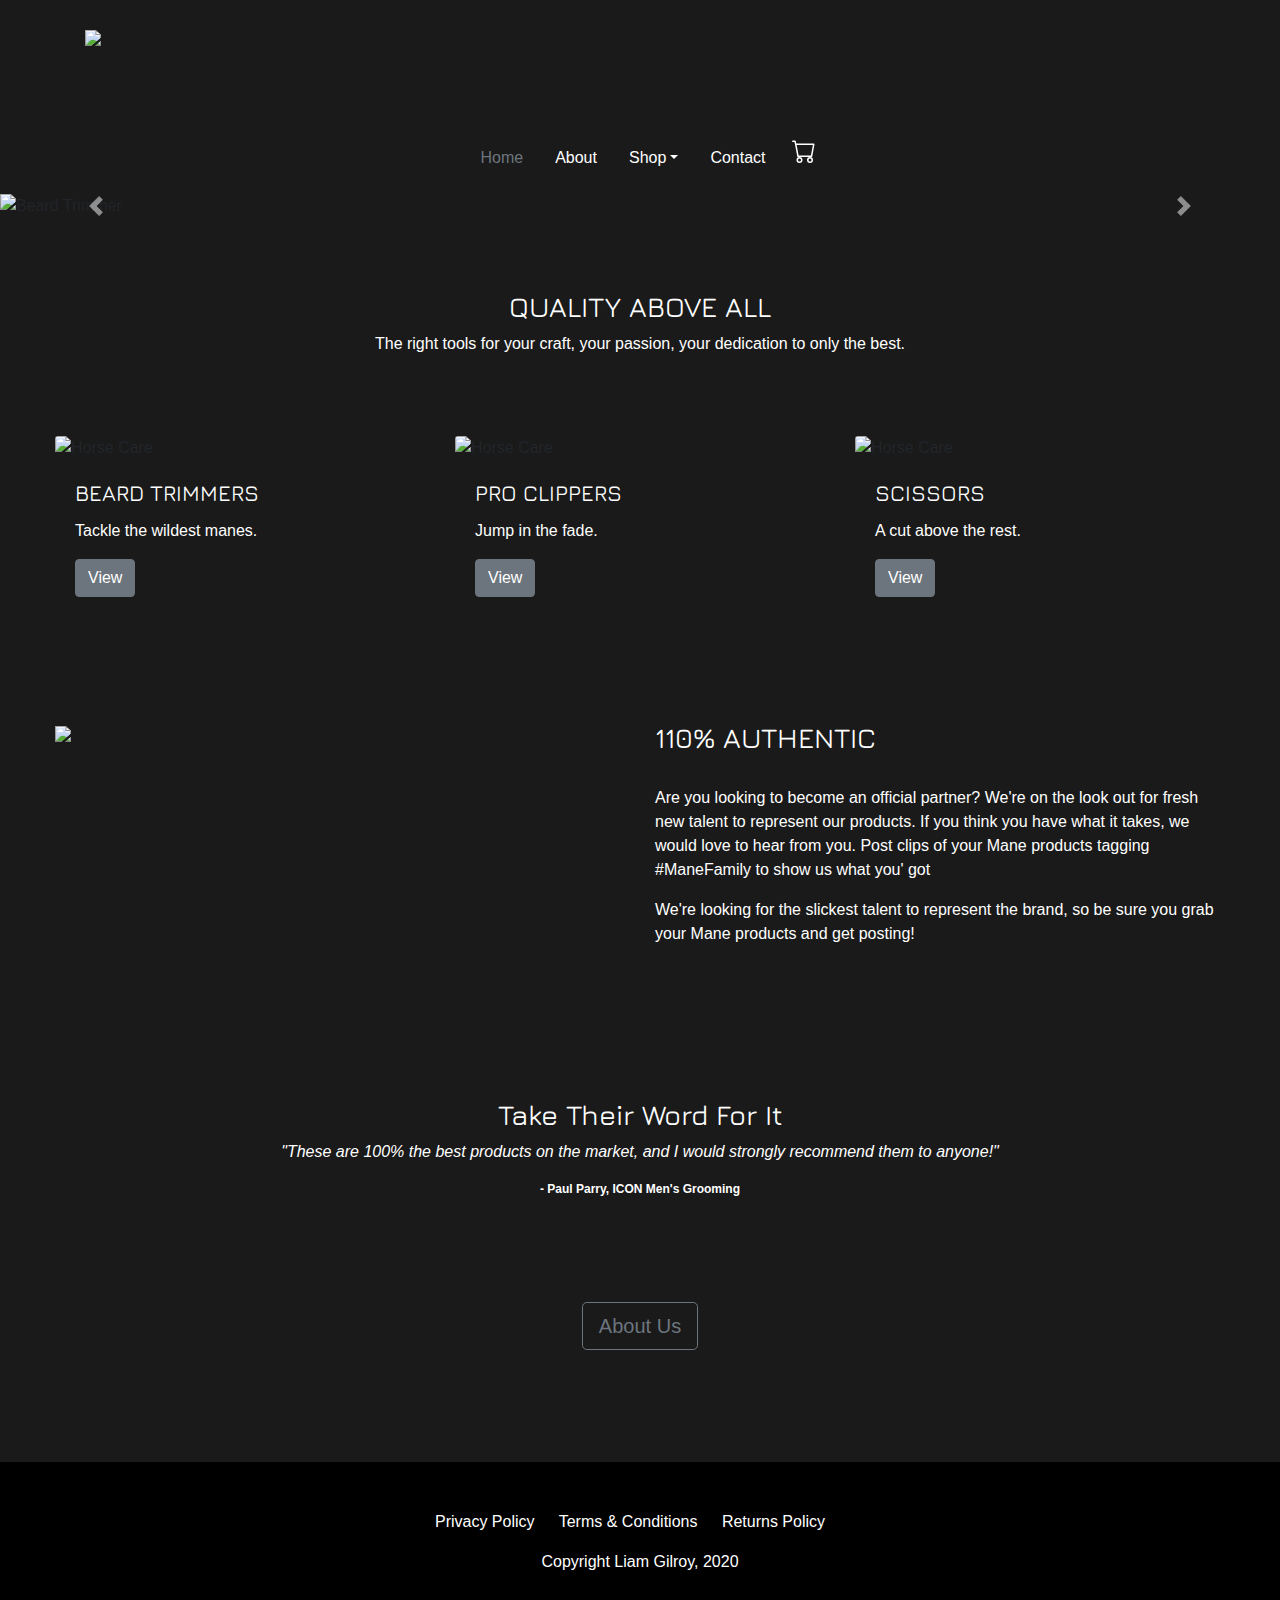
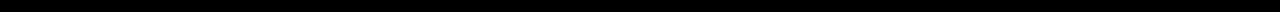
==== index.html @ fa7f3d64 "First commit" ====
<!DOCTYPE html>
<html lang="en">
<head>
    <script>

        function myFunction() {
        var x = document.getElementById("inc");
        if (x.style.display === "none") {
            x.style.display = "inline";
        } 
        } 

        var i = 0;
        function buttonClick() {
            document.getElementById('inc').value = ++i;
        }
    </script>
    <meta charset="UTF-8">
    <title>MANE</title>
    <link rel="stylesheet" href="styles.css">
    <link href="https://fonts.googleapis.com/css2?family=Jura:wght@400;700&display=swap" rel="stylesheet">    
    <link rel="stylesheet" href="https://stackpath.bootstrapcdn.com/bootstrap/4.5.2/css/bootstrap.min.css" integrity="sha384-JcKb8q3iqJ61gNV9KGb8thSsNjpSL0n8PARn9HuZOnIxN0hoP+VmmDGMN5t9UJ0Z" crossorigin="anonymous">
    <script src="https://code.jquery.com/jquery-3.5.1.slim.min.js" integrity="sha384-DfXdz2htPH0lsSSs5nCTpuj/zy4C+OGpamoFVy38MVBnE+IbbVYUew+OrCXaRkfj" crossorigin="anonymous"></script>
    <script src="https://cdn.jsdelivr.net/npm/popper.js@1.16.1/dist/umd/popper.min.js" integrity="sha384-9/reFTGAW83EW2RDu2S0VKaIzap3H66lZH81PoYlFhbGU+6BZp6G7niu735Sk7lN" crossorigin="anonymous"></script>
    <script src="https://stackpath.bootstrapcdn.com/bootstrap/4.5.2/js/bootstrap.min.js" integrity="sha384-B4gt1jrGC7Jh4AgTPSdUtOBvfO8shuf57BaghqFfPlYxofvL8/KUEfYiJOMMV+rV" crossorigin="anonymous"></script>
</head>

<header>
<div class="container" style="background-color:#1a1a1a;">
    <img id="logob" src="/Users/liamgilroy/Desktop/Desktop/Web/Mane/images/MANE_logo_2.png">    
</div>

<!-- MENU -->

<div class="container" style="background-color:#1a1a1a;">
    <nav class="navbar flex-column">
        <ul class="nav">
            <li class="nav-item btn-dark">
                <a class="nav-link disabled" href="#">Home</a>
            </li>
            <li class="nav-item btn-dark">
                <a class="nav-link" href="about.html">About</a>
            </li>
            <li class="nav-item btn-dark">
                <a class="nav-link dropdown-toggle" data-toggle="dropdown" href="products.html">Shop</a>
                <div class="dropdown-menu" style="background-color: black; left: 50%;
                right: auto;">
                    <a class="dropdown-item" href="beard.html" style="color:white;">Beard Trimmers</a>
                    <a class="dropdown-item" href="clippers.html" style="color:white;">Clippers</a>
                    <a class="dropdown-item" href="scissors.html" style="color:white;">Scissors</a>
                </div>
            </li>
            <li class="nav-item btn-dark">
                <a class="nav-link" href="contact.html">Contact</a>
            </li>
            <br><br>
            <li class="nav-item btn-dark">
                <svg width="1.5em" height="1.5em" viewBox="0 0 16 16" class="bi bi-cart" fill="currentColor" xmlns="http://www.w3.org/2000/svg" style="margin-left:10px;">
                    <path fill-rule="evenodd" d="M0 1.5A.5.5 0 0 1 .5 1H2a.5.5 0 0 1 .485.379L2.89 3H14.5a.5.5 0 0 1 .491.592l-1.5 8A.5.5 0 0 1 13 12H4a.5.5 0 0 1-.491-.408L2.01 3.607 1.61 2H.5a.5.5 0 0 1-.5-.5zM3.102 4l1.313 7h8.17l1.313-7H3.102zM5 12a2 2 0 1 0 0 4 2 2 0 0 0 0-4zm7 0a2 2 0 1 0 0 4 2 2 0 0 0 0-4zm-7 1a1 1 0 1 0 0 2 1 1 0 0 0 0-2zm7 0a1 1 0 1 0 0 2 1 1 0 0 0 0-2z"/>
                  </svg>
            </li>
        </ul>

    </nav>
</div>

<!-- Carousel -->

<div id="carouselExampleControls" class="carousel slide" data-ride="carousel">
    <div class="carousel-inner">
      <div class="carousel-item active">
        <img src="https://image.freepik.com/free-photo/client-doing-hair-cut-barber-shop-salon_1303-20710.jpg" class="d-block w-100" alt="Beard Trimmer">
      </div>
      <div class="carousel-item">
        <img src="https://image.freepik.com/free-photo/handsome-man-barber-shop-styling-hair_1303-20978.jpg" class="d-block w-100" alt="Mens Grooming">
      </div>
    </div>
    <a class="carousel-control-prev" href="#carouselExampleControls" role="button" data-slide="prev">
      <span class="carousel-control-prev-icon" aria-hidden="true"></span>
      <span class="sr-only">Previous</span>
    </a>
    <a class="carousel-control-next" href="#carouselExampleControls" role="button" data-slide="next">
      <span class="carousel-control-next-icon" aria-hidden="true"></span>
      <span class="sr-only">Next</span>
    </a>
  </div>

</header>

<body>

    <div class="container" style="text-align:center;">
        <br><br><br>
        <h2>QUALITY ABOVE ALL</h2>
        <p>The right tools for your craft, your passion, your dedication to only the best.</p>
        <br>
    </div>

    <!-- GRID 1 -->
     <div class="row" style="margin:40px;">
            <div class="col-sm-4">
                <img src="https://img.freepik.com/free-photo/handsome-man-cutting-beard-barber-salon_1303-20966.jpg?size=626&ext=jpg" class="card-img-top" alt="Horse Care">
                <div class="card-body">
                  <h5 class="card-title">BEARD TRIMMERS</h5>
                  <p class="card-text">Tackle the wildest manes.</p>
                  <a href="beard.html" class="btn btn-secondary">View</a>
                </div>
            </div>
            <div class="col-sm-4">
                <img src="https://image.freepik.com/free-photo/client-doing-hair-cut-barber-shop-salon_1303-20787.jpg" class="card-img-top" alt="Horse Care">
                <div class="card-body">
                  <h5 class="card-title">PRO CLIPPERS</h5>
                  <p class="card-text">Jump in the fade.</p>
                  <a href="clippers.html" class="btn btn-secondary">View</a>
                </div>
            </div>
            <ddiv class="col-sm-4">
                <img src="https://image.freepik.com/free-photo/client-doing-hair-cut-barber-shop-salon_1303-20861.jpg" class="card-img-top" alt="Horse Care">
                <div class="card-body">
                  <h5 class="card-title">SCISSORS</h5>
                  <p class="card-text">A cut above the rest. </p>
                  <a href="scissors.html" class="btn btn-secondary">View</a>
                </div>
            </div>
    </div>
    <br>

    <!--Section One-->
        <div class="row" style="margin:40px;">
            <div class="col-md-6">
                <img src="https://image.freepik.com/free-photo/professional-barber-shop-essentials_23-2148353430.jpg" style="width:100%; margin: auto;">
            </div>
            <div class="col-md-6">
            <h2>110% AUTHENTIC</h2>
            <br>
            <p>Are you looking to become an official partner? We're on the look out for fresh new talent to represent our products. If you think you have what it takes, we would love to hear from you. Post clips of your Mane products tagging #ManeFamily to show us what you' got</p>
            <p>We're looking for the slickest talent to represent the brand, so be sure you grab your Mane products and get posting!</p>
            </div>
        </div>
    


    <!--Testimonials-->
    <br><br>
    <div id="test">
        <br><br>
        <h2>Take Their Word For It</h2>
        <p style="font-style: italic;">"These are 100% the best products on the market, and I would strongly recommend them to anyone!"</p>
        <p style="font-weight: 800; font-size:12px;">- Paul Parry, ICON Men's Grooming</p>
    </div>

<br><br>
    <!--CTA Button-->
    <div class="row" style="margin:40px;"> 
    <button type="button" class="btn btn-outline-secondary btn-lg" style="margin:auto;" onclick="location.href='about.html';">About Us</button>
    </div>
    <br><br><br>
</body>


<footer>
    <div id="foot1">
        <div>
            <br>
            <a style="margin-right:20px; color:white;" href="#">Privacy Policy</a>
            <a style="margin-right:20px; color:white;" href="#">Terms & Conditions</a>
            <a style="margin-right:20px; color:white;" href="#">Returns Policy</a>
        </div>
    <p>Copyright Liam Gilroy, 2020</p>
    </div>
</footer>



</html>
---- styles.css ----
body
{
  background-color:#1a1a1a !important;
}

p
{
 color: white;
 font-family: 'Open Sans', sans-serif;
}

h1
{
  color: white;
  font-family: 'Jura', sans-serif;
}

h2
{
  color: white;
  font-family: 'Jura', sans-serif;
  font-size: 28px !important;
}

h3
{
  color: white;
  font-family: 'Jura', sans-serif;
}

h4
{
  color: white;
  font-family: 'Jura', sans-serif;
}

h5
{
  color: white;
  font-family: 'Jura', sans-serif;
  font-size: 22px !important;
}

#foot1
{
    background-color: black;
    text-align: center;
    line-height: 40px;
    color: white; 
    height: 150px; 
}

.tales {
    width: 100%;
  }
  .carousel-inner{
    width:100%;
    max-height: 500px !important;
  }

  #logob
  {
    display: block;
    margin-left: auto;
    margin-right: auto;
    margin-top: 30px; 
    margin-bottom: 20px; 
    height: 80px; 
  }

#test
{
  text-align: center;
  margin-left: 10%;
  margin-right: 10%; 
}

.nav-link {
  color: white;
}

ul.nav a:hover 
{ 
  color: #5b5b5b !important;
}

.btn-dark
{
  background-color: #1a1a1a !important;
}

a:hover
{
  color: #4b4b4b !important;
}

#inc
{
  background-color: red;
  color: white;
  border-radius: 22px;
  border: none;
  width: 20px;
  height: 20px; 
  text-align: center;
  font-size: 10px;
}
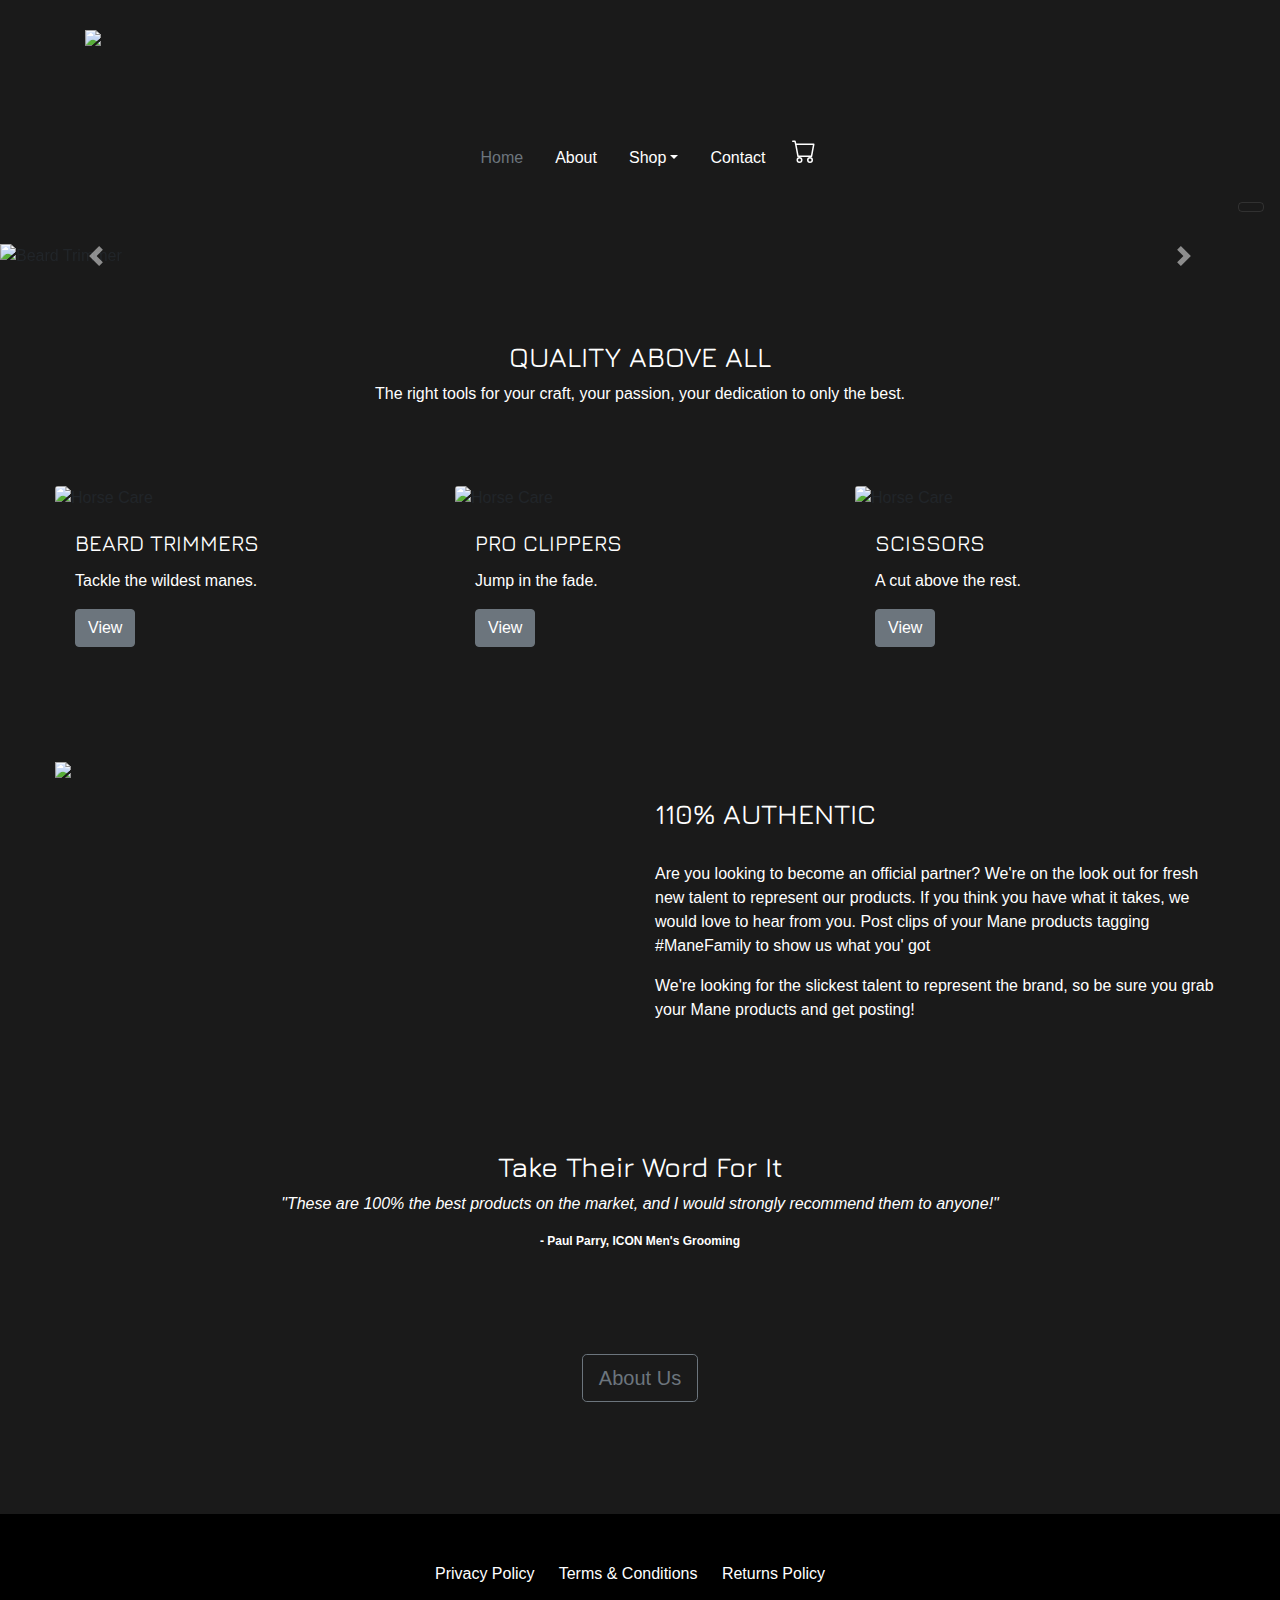
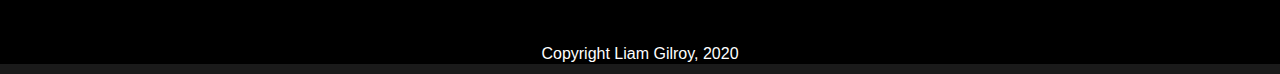
==== commit d3c39a79: "V.1.1" ====
--- a/index.html
+++ b/index.html
@@ -16,6 +16,7 @@
         }
     </script>
     <meta charset="UTF-8">
+    <meta name="viewport" content="width=device-width, initial-scale=1">
     <title>MANE</title>
     <link rel="stylesheet" href="styles.css">
     <link href="https://fonts.googleapis.com/css2?family=Jura:wght@400;700&display=swap" rel="stylesheet">    
@@ -27,7 +28,7 @@
 
 <header>
 <div class="container" style="background-color:#1a1a1a;">
-    <img id="logob" src="/Users/liamgilroy/Desktop/Desktop/Web/Mane/images/MANE_logo_2.png">    
+    <img id="logob" src="https://i.imgur.com/Gg64LjW.png">    
 </div>
 
 <!-- MENU -->
@@ -63,6 +64,45 @@
 
     </nav>
 </div>
+
+
+  <!--Navbar-->
+  <nav class="navbar navbar-dark red lighten-1 mb-4">
+  
+    <!-- Navbar brand -->
+    <a class="navbar-brand" href="#"></a>
+  
+    <!-- Collapse button -->
+    <button class="navbar-toggler second-button" type="button" data-toggle="collapse" data-target="#navbarSupportedContent23"
+      aria-controls="navbarSupportedContent23" aria-expanded="false" aria-label="Toggle navigation">
+      <div class="animated-icon2"><span></span><span></span><span></span><span></span></div>
+    </button>
+  
+    <!-- Collapsible content -->
+    <div class="collapse navbar-collapse" id="navbarSupportedContent23">
+  
+      <!-- Links -->
+      <ul class="navbar-nav mr-auto">
+        <li class="nav-item active">
+          <a class="nav-link" href="#">Home <span class="sr-only">(current)</span></a>
+        </li>
+        <li class="nav-item">
+          <a class="nav-link" href="#">Features</a>
+        </li>
+        <li class="nav-item">
+          <a class="nav-link" href="#">Pricing</a>
+        </li>
+      </ul>
+      <!-- Links -->
+  
+    </div>
+    <!-- Collapsible content -->
+  
+  </nav>
+  <!--/.Navbar-->
+  
+
+
 
 <!-- Carousel -->
 
@@ -98,7 +138,7 @@
 
     <!-- GRID 1 -->
      <div class="row" style="margin:40px;">
-            <div class="col-sm-4">
+            <div class="col-sm-4" style="padding-bottom:50px;">
                 <img src="https://img.freepik.com/free-photo/handsome-man-cutting-beard-barber-salon_1303-20966.jpg?size=626&ext=jpg" class="card-img-top" alt="Horse Care">
                 <div class="card-body">
                   <h5 class="card-title">BEARD TRIMMERS</h5>
@@ -106,7 +146,8 @@
                   <a href="beard.html" class="btn btn-secondary">View</a>
                 </div>
             </div>
-            <div class="col-sm-4">
+            
+            <div class="col-sm-4" style="padding-bottom:50px;">
                 <img src="https://image.freepik.com/free-photo/client-doing-hair-cut-barber-shop-salon_1303-20787.jpg" class="card-img-top" alt="Horse Care">
                 <div class="card-body">
                   <h5 class="card-title">PRO CLIPPERS</h5>
@@ -114,7 +155,7 @@
                   <a href="clippers.html" class="btn btn-secondary">View</a>
                 </div>
             </div>
-            <ddiv class="col-sm-4">
+            <ddiv class="col-sm-4" style="padding-bottom:50px;">
                 <img src="https://image.freepik.com/free-photo/client-doing-hair-cut-barber-shop-salon_1303-20861.jpg" class="card-img-top" alt="Horse Care">
                 <div class="card-body">
                   <h5 class="card-title">SCISSORS</h5>
@@ -123,14 +164,13 @@
                 </div>
             </div>
     </div>
-    <br>
 
     <!--Section One-->
         <div class="row" style="margin:40px;">
             <div class="col-md-6">
                 <img src="https://image.freepik.com/free-photo/professional-barber-shop-essentials_23-2148353430.jpg" style="width:100%; margin: auto;">
             </div>
-            <div class="col-md-6">
+            <div class="col-md-6" style="padding-top:40px;">
             <h2>110% AUTHENTIC</h2>
             <br>
             <p>Are you looking to become an official partner? We're on the look out for fresh new talent to represent our products. If you think you have what it takes, we would love to hear from you. Post clips of your Mane products tagging #ManeFamily to show us what you' got</p>
@@ -141,7 +181,7 @@
 
 
     <!--Testimonials-->
-    <br><br>
+    <br>
     <div id="test">
         <br><br>
         <h2>Take Their Word For It</h2>
@@ -166,6 +206,7 @@
             <a style="margin-right:20px; color:white;" href="#">Terms & Conditions</a>
             <a style="margin-right:20px; color:white;" href="#">Returns Policy</a>
         </div>
+        <br>
     <p>Copyright Liam Gilroy, 2020</p>
     </div>
 </footer>
